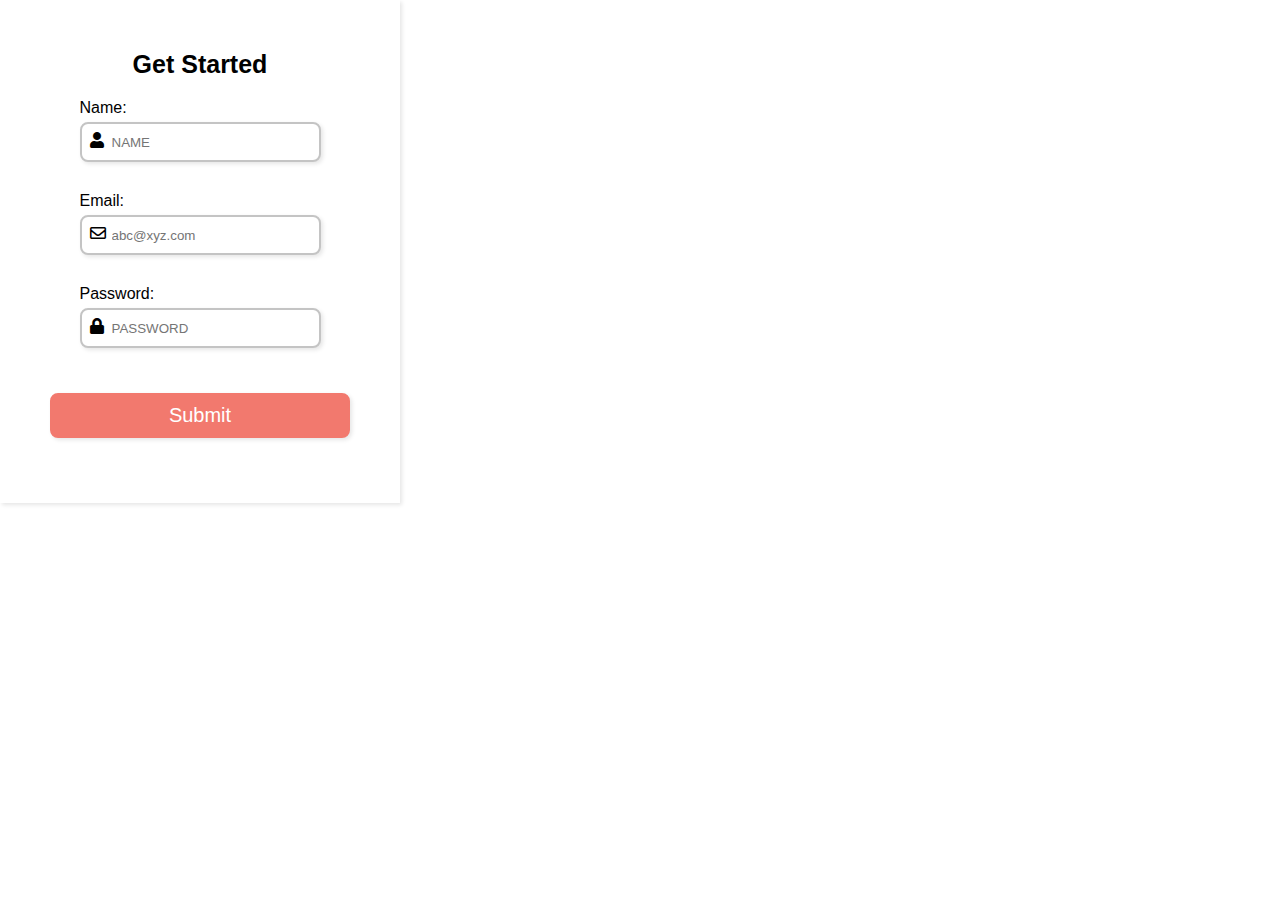
==== index.html @ 110c542b "new" ====
<!DOCTYPE html>
<html lang="en">
<head>
    <meta charset="UTF-8">
    <meta name="viewport" content="width=device-width, initial-scale=1.0">
    <title>FORM</title>
    <link rel="stylesheet" href="https://cdnjs.cloudflare.com/ajax/libs/font-awesome/5.15.4/css/all.min.css" crossorigin="anonymous" />
    <link rel="stylesheet" href="style.css">
</head>
<body>
    <div class="container">
        <form id="form">
            <div class="title">Get Started</div>
            
            <div>
                <label for="username">Name: </label>
                <i class="fas fa-user"></i>

                <input type="text" name="username" id="username" placeholder="NAME" />

                <i class="fas fa-exclamation-circle failure-icon"></i>
                <i class="fas fa-check-circle success-icon"></i>

                <div class="error"></div>
            </div>
            <div>
                <label for="email">Email:</label>
                <i class="far fa-envelope"></i>
                
                <input type="email" name="email" id="email" placeholder="abc@xyz.com"/>

                <i class="fas fa-exclamation-circle failure-icon"></i>
                <i class="far fa-check-circle success-icon"></i>

                <div class="error"></div>
            </div>
            <div>
                <label for="password">Password:</label>
                <i class="fas fa-lock"></i>

                <input type="password" name="password" id="password" placeholder="PASSWORD" />

                <i class="fas fa-exclamation-circle failure-icon"></i>
                <i class="fas fa-check-circle success-icon"></i>

                <div class="error"></div>
            </div>

            <button id="btn" type="submit">Submit</button>
            <div></div>

        </form>
    </div>
    <!-- <script src="https://kit.fontawesome.com/a076d05399.js"></script> -->
    <script src="script.js"></script>
    
</body>
</html>
---- style.css ----
*{
    margin: 0;
    padding: 0;
    box-sizing: border-box;
    justify-content: center;
    align-items: center;
}

body{
    font-family: sans-serif;
    justify-content: center;
    align-items: center;    
   
}

form{
    display: flex;
    flex-direction: column;
    justify-content: center;
    max-width: 400px;
    box-shadow: 2px 2px 4px rgba(0,0,0,0.1);
    padding: 50px;
    align-items: center;
}

.title{
    font-size: 25px;
    font-weight: bold;
    margin-bottom: 20px;
}

label{
    display: block;
    margin-bottom: 5px;
}

form div input{
    width: 100%;
    height: 40px;
    border-radius: 8px;
    outline: none;
    border: 2px solid #c4c4c4;
    padding: 0 30px;
    box-shadow: 2px 2px 4px rgba(0,0,0,0.1);
    align-items: center;
}

form div{
    position: relative;
    margin-bottom: 15px;
    align-items: center;

}

input:focus{
    border: 2px solid #f2796e;
}

form div i{
    position:absolute;
    padding: 10px;
}

.failure-icon, .error{
    color:red
}

.success-icon{
    color: green;
}

.error{
    font-size: 14.5px;
    margin-top: 5px;
}

.success-icon,.failure-icon{
    right: 0;
    opacity: 0;
}

button{
    margin-top: 15px;
    width: 100%;
    height: 45px;
    background-color: #f2796e;
    border: 2px solid #f2796e;
    border-radius: 8px;
    color: #fff;
    font-size: 20px;
    cursor: pointer;
    box-shadow: 2px 2px 4px rgba(0,0,0,0.1);
    transition: all 0.1s ease;
    
}
button:hover{
    opacity: 0.8;
}
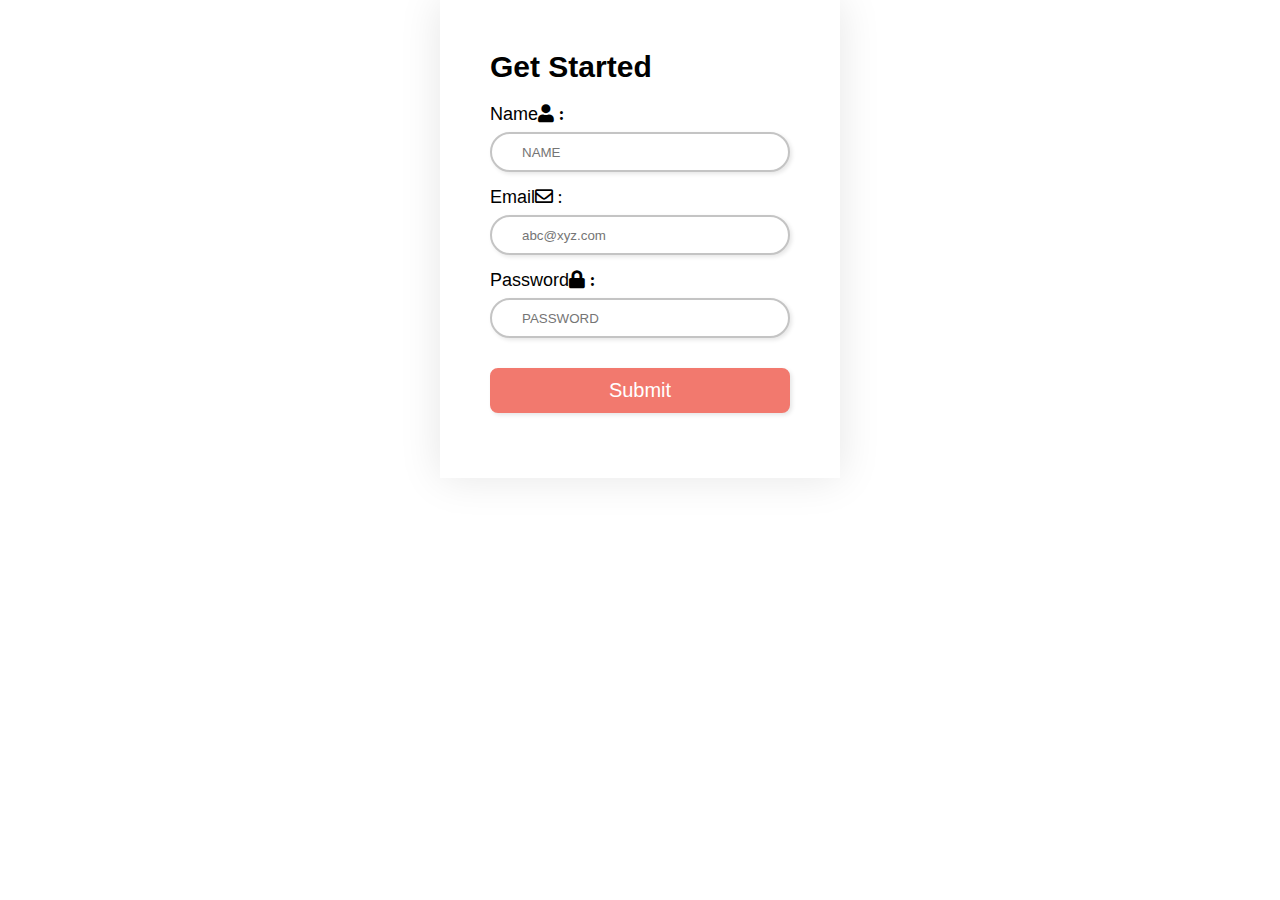
==== commit 72d04a29: "17 Dec" ====
--- a/index.html
+++ b/index.html
@@ -13,8 +13,8 @@
             <div class="title">Get Started</div>
             
             <div>
-                <label for="username">Name: </label>
-                <i class="fas fa-user"></i>
+                <label for="username">Name</label>
+                <i class="fas fa-user"> : </i>
 
                 <input type="text" name="username" id="username" placeholder="NAME" />
 
@@ -24,8 +24,8 @@
                 <div class="error"></div>
             </div>
             <div>
-                <label for="email">Email:</label>
-                <i class="far fa-envelope"></i>
+                <label for="email">Email </label>
+                <i class="far fa-envelope"> : </i>
                 
                 <input type="email" name="email" id="email" placeholder="abc@xyz.com"/>
 
@@ -35,8 +35,8 @@
                 <div class="error"></div>
             </div>
             <div>
-                <label for="password">Password:</label>
-                <i class="fas fa-lock"></i>
+                <label for="password">Password</label>
+                <i class="fas fa-lock"> : </i>
 
                 <input type="password" name="password" id="password" placeholder="PASSWORD" />
 
--- a/style.css
+++ b/style.css
@@ -2,42 +2,48 @@
     margin: 0;
     padding: 0;
     box-sizing: border-box;
-    justify-content: center;
-    align-items: center;
+    
 }
 
 body{
+    height: 100%;
+    display: flex;
     font-family: sans-serif;
     justify-content: center;
-    align-items: center;    
+    align-items: center; 
+    
    
 }
 
 form{
-    display: flex;
+    display: inline-block;
     flex-direction: column;
-    justify-content: center;
+    /* justify-content: center; */
     max-width: 400px;
-    box-shadow: 2px 2px 4px rgba(0,0,0,0.1);
+    box-shadow: 0 0 40px rgba(0, 0, 0, 0.1);
     padding: 50px;
     align-items: center;
+    font-size: 18px;
 }
 
+
 .title{
-    font-size: 25px;
+    display: flex;
+    font-size: 30px;
     font-weight: bold;
     margin-bottom: 20px;
+
 }
 
 label{
-    display: block;
-    margin-bottom: 5px;
+    display: inline-block;
+    margin-bottom: 7px;
 }
 
 form div input{
     width: 100%;
     height: 40px;
-    border-radius: 8px;
+    border-radius: 35px;
     outline: none;
     border: 2px solid #c4c4c4;
     padding: 0 30px;
@@ -58,7 +64,7 @@
 
 form div i{
     position:absolute;
-    padding: 10px;
+    margin-bottom: 7px;
 }
 
 .failure-icon, .error{
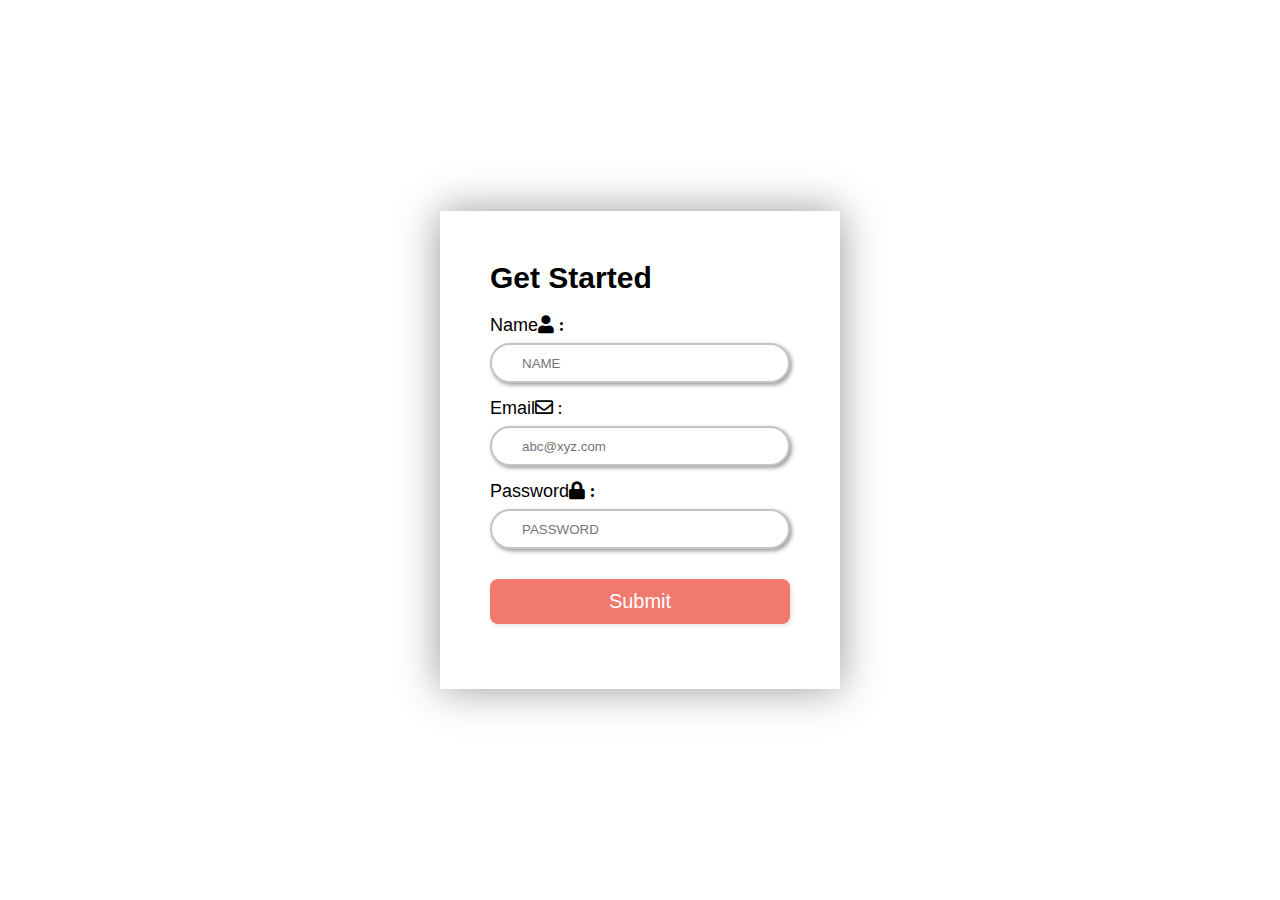
==== commit 3f6c99cc: "17 Dec" ====
--- a/index.html
+++ b/index.html
@@ -46,10 +46,11 @@
                 <div class="error"></div>
             </div>
 
-            <button id="btn" type="submit">Submit</button>
+            <button id="btn" type="submit" >Submit</button>
             <div></div>
 
         </form>
+        
     </div>
     <!-- <script src="https://kit.fontawesome.com/a076d05399.js"></script> -->
     <script src="script.js"></script>
--- a/style.css
+++ b/style.css
@@ -6,13 +6,11 @@
 }
 
 body{
-    height: 100%;
+    height: 100vh;
     display: flex;
     font-family: sans-serif;
     justify-content: center;
     align-items: center; 
-    
-   
 }
 
 form{
@@ -20,7 +18,7 @@
     flex-direction: column;
     /* justify-content: center; */
     max-width: 400px;
-    box-shadow: 0 0 40px rgba(0, 0, 0, 0.1);
+    box-shadow: 0 0 40px rgba(0, 0, 0, 0.4);
     padding: 50px;
     align-items: center;
     font-size: 18px;
@@ -47,7 +45,7 @@
     outline: none;
     border: 2px solid #c4c4c4;
     padding: 0 30px;
-    box-shadow: 2px 2px 4px rgba(0,0,0,0.1);
+    box-shadow: 2px 2px 4px rgba(0,0,0,0.4);
     align-items: center;
 }
 
@@ -96,9 +94,56 @@
     font-size: 20px;
     cursor: pointer;
     box-shadow: 2px 2px 4px rgba(0,0,0,0.1);
-    transition: all 0.1s ease;
+    transition: all 0.9s ease;
     
 }
 button:hover{
     opacity: 0.8;
+    box-shadow: 2px 2px 4px rgba(0,0,0,0.1);
+}
+
+/* Modal styles */
+.modal-content {
+    background-color: #fff;
+    border-radius: 8px;
+    box-shadow: 0px 0px 10px rgba(0, 0, 0, 0.1);
+}
+
+.modal-header {
+    padding: 15px;
+    border-bottom: 1px solid #e0e0e0;
+}
+
+.modal-title {
+    font-size: 1.5rem;
+    margin: 0;
+}
+
+.modal-body {
+    padding: 20px;
+}
+
+.modal-footer {
+    padding: 15px;
+    border-top: 1px solid #e0e0e0;
+    text-align: right;
+}
+
+/* Button styles */
+.btn {
+    padding: 8px 20px;
+    border-radius: 5px;
+    cursor: pointer;
+}
+
+.btn-primary {
+    background-color: #007bff;
+    color: #fff;
+    border: none;
+}
+
+.btn-secondary {
+    background-color: #6c757d;
+    color: #fff;
+    border: none;
 }